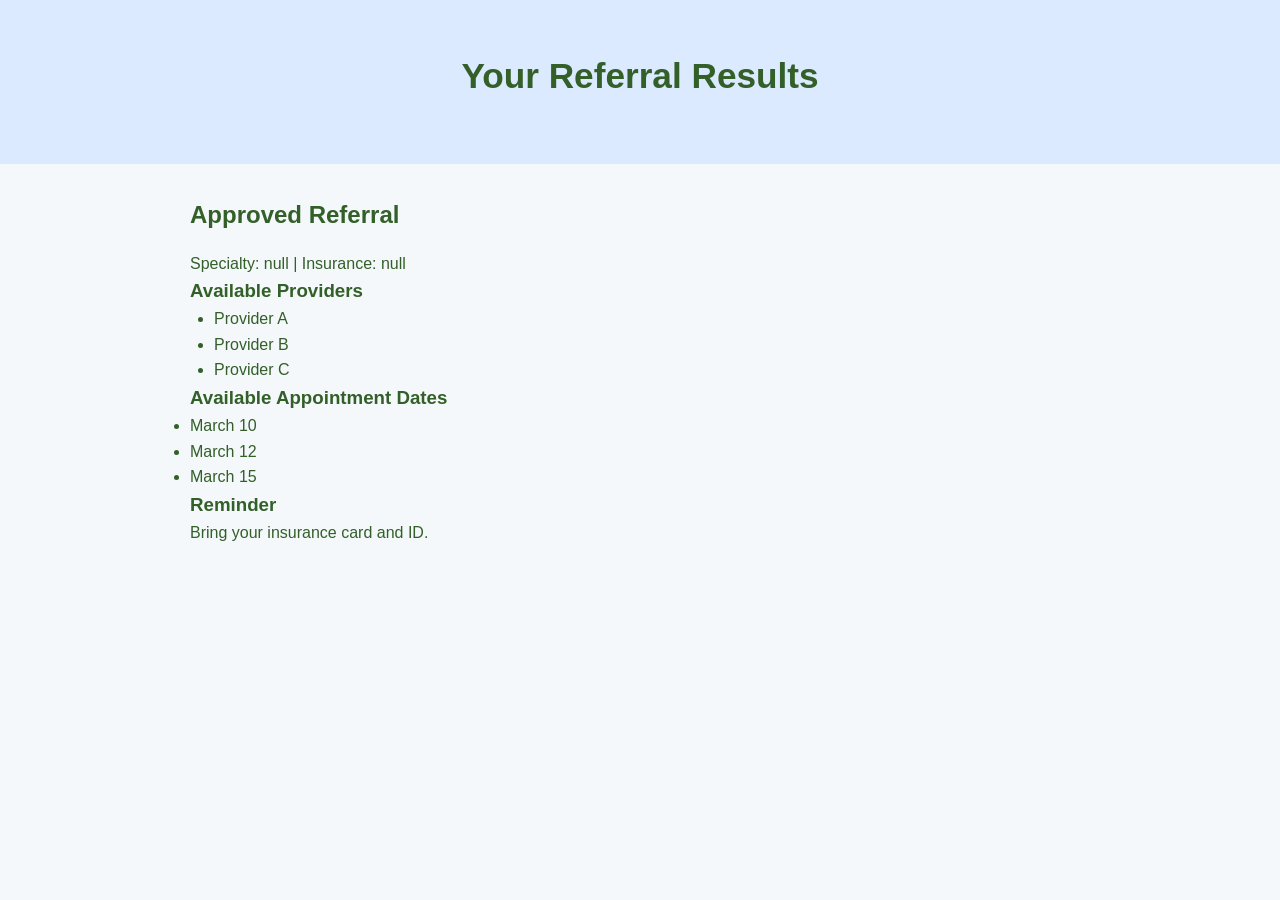
==== results.html @ 18dce6dc "Add multi-page referral flow with insurance selection introduces insurance selection, localStorage-b" ====
<!DOCTYPE html>
<html lang="en">
<head>
  <meta charset="UTF-8" />
  <title>Referral Results</title>
  <link rel="stylesheet" href="css/styles.css" />
</head>
<body>

<header class="hero">
  <div class="container">
    <h1>Your Referral Results</h1>
  </div>
</header>

<main>
  <section class="result-section">
    <div class="container">
      <h2>Approved Referral</h2>
      <p id="resultInfo"></p>

      <h3>Available Providers</h3>
      <ul id="providerList"></ul>

      <h3>Available Appointment Dates</h3>
      <ul id="dateList"></ul>

      <h3>Reminder</h3>
      <p>Bring your insurance card and ID.</p>
    </div>
  </section>
</main>

<script src="js/results.js"></script>
</body>
</html>
---- css/styles.css ----
* {
    margin: 0;
    padding: 0;
    box-sizing: border-box;
  }

  body {
    font-family: Arial, sans-serif;
    line-height: 1.6;
    background-color: #f4f8fb;
    color: #335f29;
  }

  .container {
    width: 90%;
    max-width: 900px;
    margin: 0 auto;
  }

  .hero {
    background-color: #dbeafe;
    padding: 3rem 0;
    text-align: center;
  }
  
  .hero h1 {
    font-size: 2.2rem;
    margin-bottom: 0.75rem;
  }
  
  .hero p {
    max-width: 600px;
    margin: 0 auto;
  }

  .form-section,
.result-section,
.providers-section,
.reminder-section {
  padding: 2rem 0;
}

.form-section h2,
.result-section h2,
.providers-section h2,
.reminder-section h2 {
  margin-bottom: 1rem;
}

label,
select,
button {
  display: block;
  width: 100%;
  margin-top: 0.75rem;
}

select,
button {
  padding: 0.8rem;
  font-size: 1rem;
}

button {
    background-color: #28e862;
    color: white;
    border: none;
    cursor: pointer;
    border-radius: 8px;
    margin-top: 1rem;
  }
  
  button:hover {
    background-color: #1bb74a;
  }

  .result-card {
    background-color: white;
    padding: 1.25rem;
    border-radius: 12px;
    box-shadow: 0 4px 10px rgba(14, 104, 25, 0.08);
  }

  #providerList {
    list-style: disc;
    padding-left: 1.5rem;
  }

  footer {
    text-align: center;
    padding: 1.5rem 0;
    background-color: #e5e7eb;
    margin-top: 2rem;
  }
  
  .hidden {
    display: none;
  }
  .tagline {
    margin-top: 0.5rem;
    font-size: 1rem;
    color: #374151;
  }
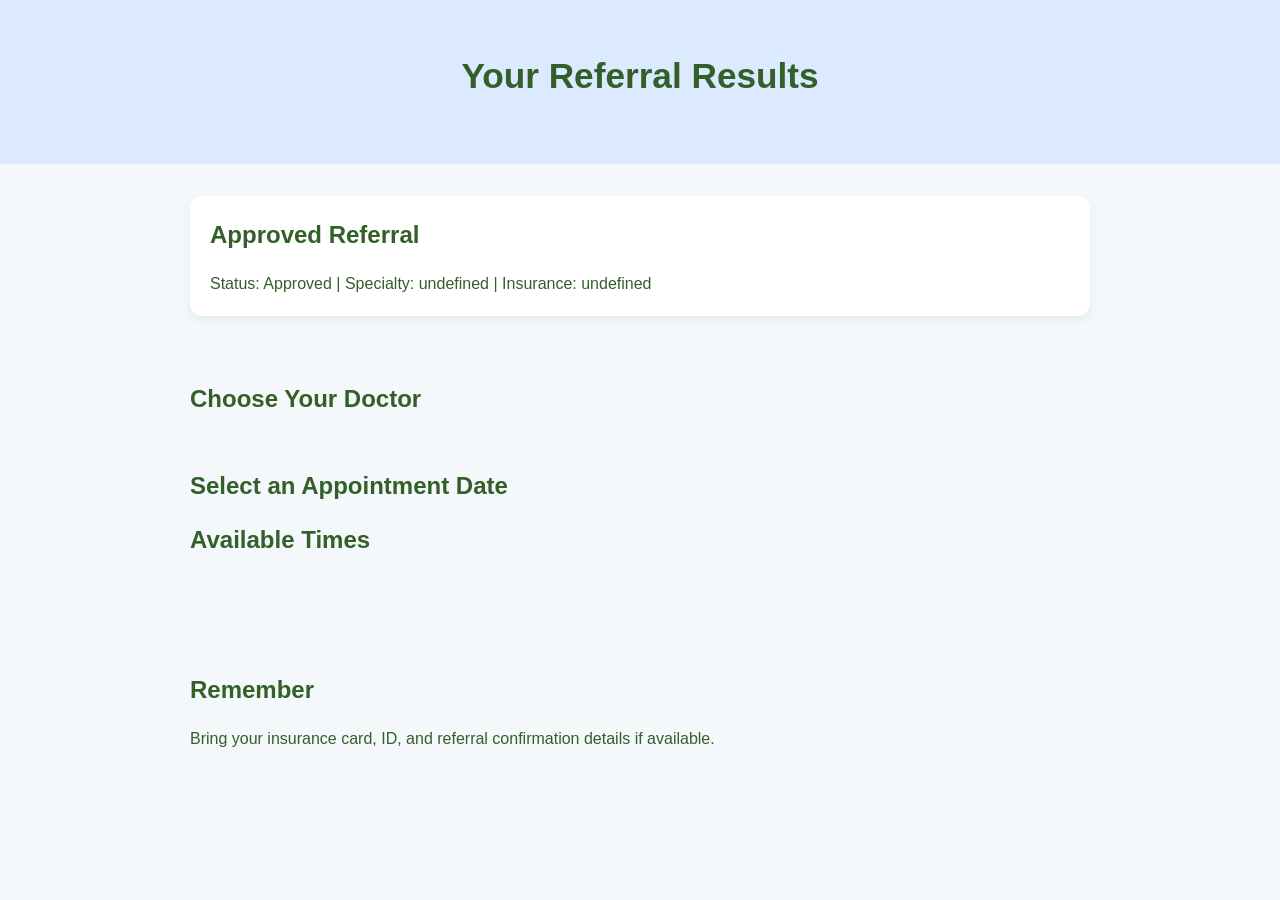
==== commit f3f66b17: "Build interactive appointment booking flow with doctor selection Adds doctor selection by location, " ====
--- a/results.html
+++ b/results.html
@@ -16,21 +16,66 @@
 <main>
   <section class="result-section">
     <div class="container">
-      <h2>Approved Referral</h2>
-      <p id="resultInfo"></p>
+      <div class="result-card">
+        <h2>Approved Referral</h2>
+        <p id="resultInfo"></p>
+      </div>
+    </div>
+  </section>
 
-      <h3>Available Providers</h3>
-      <ul id="providerList"></ul>
+  <section class="providers-section">
+    <div class="container">
+      <h2>Choose Your Doctor</h2>
+      <div id="providerList" class="provider-options"></div>
+    </div>
+  </section>
 
-      <h3>Available Appointment Dates</h3>
-      <ul id="dateList"></ul>
+  <section class="calendar-section">
+    <div class="container">
+      <h2>Select an Appointment Date</h2>
+      <div id="calendarGrid" class="calendar-grid"></div>
+    </div>
+  </section>
 
-      <h3>Reminder</h3>
-      <p>Bring your insurance card and ID.</p>
+  <section class="times-section">
+    <div class="container">
+      <h2>Available Times</h2>
+      <div id="timeSlots" class="time-slots"></div>
+    </div>
+  </section>
+
+  <section class="booking-section">
+    <div class="container">
+      <button id="bookAppointmentBtn" class="hidden">Book the Appointment</button>
+    </div>
+  </section>
+
+  <section class="reminder-section">
+    <div class="container">
+      <h2>Remember</h2>
+      <p>Bring your insurance card, ID, and referral confirmation details if available.</p>
     </div>
   </section>
 </main>
 
+<div id="bookingModal" class="modal hidden">
+  <div class="modal-content">
+    <button id="closeModalBtn" class="close-modal-btn">×</button>
+    <h2>Appointment Confirmed</h2>
+    <p>Thank you for confirming your first appointment with your specialist doctor. Below are your appointment details:</p>
+
+    <p><strong>Specialty:</strong> <span id="modalSpecialty"></span></p>
+    <p><strong>Doctor:</strong> <span id="modalDoctor"></span></p>
+    <p><strong>Date:</strong> <span id="modalDate"></span></p>
+    <p><strong>Time:</strong> <span id="modalTime"></span></p>
+
+    <h3>Remember</h3>
+    <p>Bring your insurance card, ID, and referral confirmation details if available.</p>
+
+    <p class="see-you-soon">See you soon.</p>
+  </div>
+</div>
+
 <script src="js/results.js"></script>
 </body>
 </html>
--- a/css/styles.css
+++ b/css/styles.css
@@ -101,3 +101,179 @@
     font-size: 1rem;
     color: #374151;
   }
+  .calendar-grid {
+    display: grid;
+    grid-template-columns: repeat(auto-fit, minmax(120px, 1fr));
+    gap: 1rem;
+    margin-top: 1rem;
+  }
+  
+  .calendar-date {
+    background-color: #22c55e;
+    color: white;
+    border: none;
+    padding: 1rem;
+    border-radius: 10px;
+    cursor: pointer;
+  }
+  
+  .calendar-date:hover {
+    background-color: #16a34a;
+  }
+  
+  .time-slots {
+    display: flex;
+    flex-wrap: wrap;
+    gap: 1rem;
+    margin-top: 1rem;
+  }
+  
+  .time-slot {
+    background-color: #dbeafe;
+    color: #1f2937;
+    border: none;
+    padding: 0.8rem 1rem;
+    border-radius: 8px;
+    cursor: pointer;
+  }
+  
+  .time-slot:hover {
+    background-color: #bfdbfe;
+  }
+  
+  .booking-section {
+    padding: 2rem 0;
+  }
+  
+  #bookingConfirmation {
+    margin-top: 1rem;
+    font-weight: bold;
+  }
+  .selected-option {
+    outline: 3px solid #1d4ed8;
+    transform: scale(1.02);
+  }
+  
+  .modal {
+    position: fixed;
+    top: 0;
+    left: 0;
+    width: 100%;
+    height: 100%;
+    background-color: rgba(0, 0, 0, 0.55);
+    display: flex;
+    justify-content: center;
+    align-items: center;
+    padding: 1rem;
+    z-index: 1000;
+  }
+  
+  .modal-content {
+    background-color: white;
+    width: 100%;
+    max-width: 520px;
+    border-radius: 16px;
+    padding: 2rem;
+    position: relative;
+    box-shadow: 0 10px 30px rgba(0, 0, 0, 0.15);
+  }
+  
+  .close-modal-btn {
+    position: absolute;
+    top: 1rem;
+    right: 1rem;
+    background: transparent;
+    color: #1f2937;
+    font-size: 1.5rem;
+    border: none;
+    cursor: pointer;
+    width: auto;
+    margin-top: 0;
+    padding: 0.25rem 0.5rem;
+  }
+  
+  .close-modal-btn:hover {
+    color: #dc2626;
+    background: transparent;
+  }
+  .modal.hidden {
+    display: none;
+  }
+  
+  .see-you-soon {
+    margin-top: 1.5rem;
+    font-weight: bold;
+    text-align: center;
+  }
+  
+  @media (max-width: 768px) {
+    .hero h1 {
+      font-size: 1.8rem;
+    }
+  
+    .hero p,
+    .tagline {
+      font-size: 0.95rem;
+    }
+  
+    .calendar-grid {
+      grid-template-columns: 1fr;
+    }
+  
+    .time-slots {
+      flex-direction: column;
+    }
+  
+    .modal-content {
+      padding: 1.5rem;
+    }
+  
+    button,
+    select {
+      font-size: 1rem;
+    }
+  }
+  .provider-options {
+    display: grid;
+    gap: 1rem;
+    margin-top: 1rem;
+  }
+  
+  .provider-card {
+    background-color: white;
+    color: #1f2937;
+    border: 2px solid #d1d5db;
+    border-radius: 12px;
+    padding: 1rem;
+    text-align: left;
+    cursor: pointer;
+    transition: 0.2s ease;
+  }
+  
+  .provider-card:hover {
+    border-color: #22c55e;
+    box-shadow: 0 4px 12px rgba(0, 0, 0, 0.08);
+  }
+  
+  .provider-card strong {
+    display: block;
+    margin-bottom: 0.35rem;
+    font-size: 1rem;
+  }
+  
+  .provider-card span {
+    display: block;
+    font-size: 0.95rem;
+    color: #4b5563;
+  }
+  
+  .disabled-section {
+    opacity: 0.55;
+    pointer-events: auto;
+  }
+  
+  @media (max-width: 768px) {
+    .provider-options {
+      grid-template-columns: 1fr;
+    }
+  }
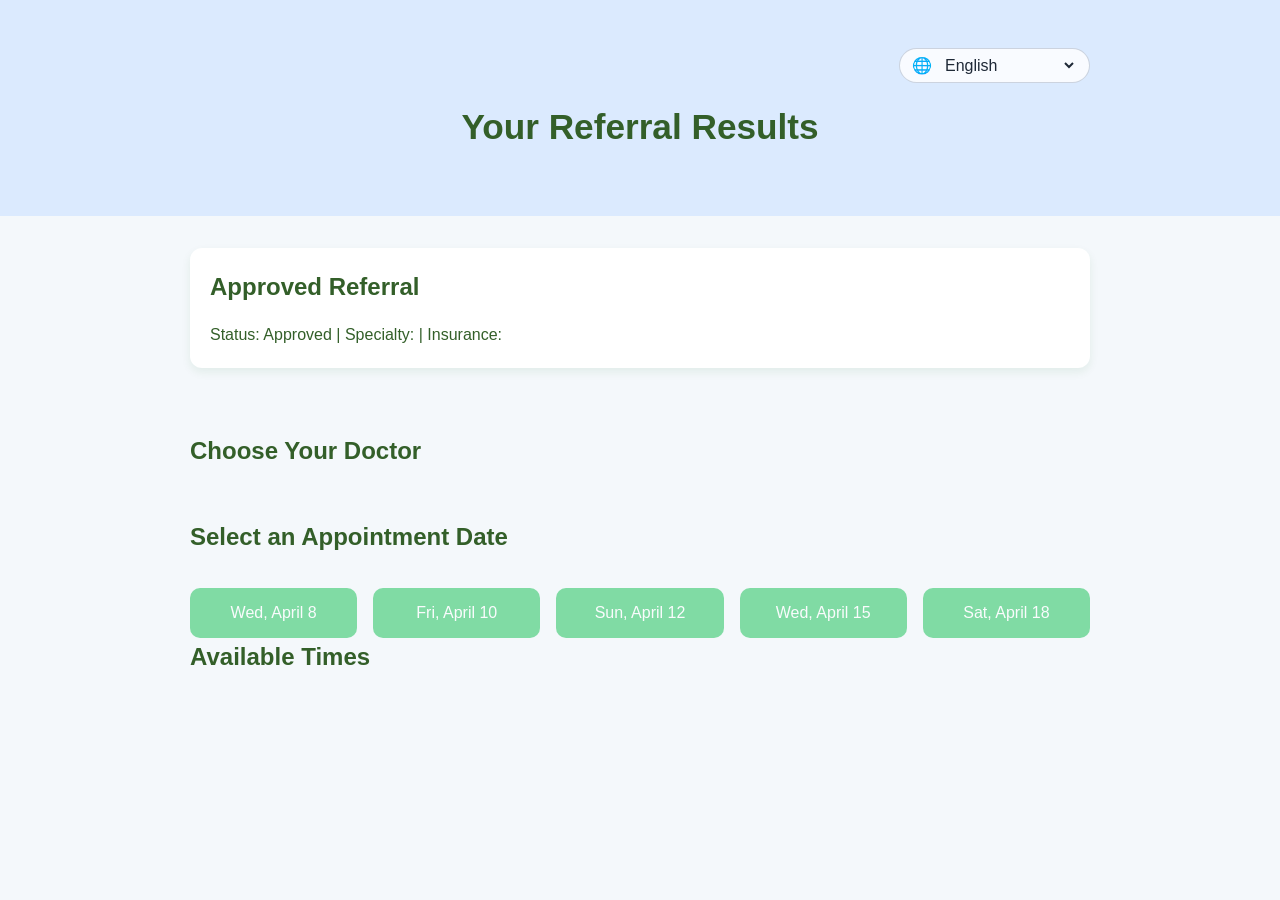
==== commit 49253faf: "add multilingual lenguage selector and translation flow cpmplete multilingual UI flow with language " ====
--- a/results.html
+++ b/results.html
@@ -2,14 +2,30 @@
 <html lang="en">
 <head>
   <meta charset="UTF-8" />
-  <title>Referral Results</title>
+  <title data-i18n="resultsPageTitle">Referral Results</title>
   <link rel="stylesheet" href="css/styles.css" />
 </head>
 <body>
 
 <header class="hero">
   <div class="container">
-    <h1>Your Referral Results</h1>
+    <div class="language-picker">
+      <label for="languageSelect" class="sr-only" data-i18n="chooseLanguage">Choose language</label>
+      <div class="language-select-control">
+        <span class="language-icon" aria-hidden="true">🌐</span>
+        <select
+          id="languageSelect"
+          name="language"
+          aria-label="Choose language"
+          data-i18n-aria-label="chooseLanguage"
+        >
+          <option value="en">English</option>
+          <option value="es">Español</option>
+          <option value="zh">中文</option>
+        </select>
+      </div>
+    </div>
+    <h1 data-i18n="resultsHeroTitle">Your Referral Results</h1>
   </div>
 </header>
 
@@ -17,7 +33,7 @@
   <section class="result-section">
     <div class="container">
       <div class="result-card">
-        <h2>Approved Referral</h2>
+        <h2 data-i18n="approvedReferral">Approved Referral</h2>
         <p id="resultInfo"></p>
       </div>
     </div>
@@ -25,57 +41,52 @@
 
   <section class="providers-section">
     <div class="container">
-      <h2>Choose Your Doctor</h2>
+      <h2 data-i18n="chooseDoctor">Choose Your Doctor</h2>
       <div id="providerList" class="provider-options"></div>
     </div>
   </section>
 
   <section class="calendar-section">
     <div class="container">
-      <h2>Select an Appointment Date</h2>
+      <h2 data-i18n="selectDate">Select an Appointment Date</h2>
       <div id="calendarGrid" class="calendar-grid"></div>
     </div>
   </section>
 
   <section class="times-section">
     <div class="container">
-      <h2>Available Times</h2>
+      <h2 data-i18n="availableTimes">Available Times</h2>
       <div id="timeSlots" class="time-slots"></div>
     </div>
   </section>
 
   <section class="booking-section">
     <div class="container">
-      <button id="bookAppointmentBtn" class="hidden">Book the Appointment</button>
+      <button id="bookAppointmentBtn" class="hidden" data-i18n="bookAppointment">Book the Appointment</button>
     </div>
   </section>
 
-  <section class="reminder-section">
-    <div class="container">
-      <h2>Remember</h2>
-      <p>Bring your insurance card, ID, and referral confirmation details if available.</p>
-    </div>
-  </section>
 </main>
 
 <div id="bookingModal" class="modal hidden">
   <div class="modal-content">
     <button id="closeModalBtn" class="close-modal-btn">×</button>
-    <h2>Appointment Confirmed</h2>
-    <p>Thank you for confirming your first appointment with your specialist doctor. Below are your appointment details:</p>
+    <h2 data-i18n="appointmentConfirmed">Appointment Confirmed</h2>
+    <p data-i18n="modalThankYou">Thank you for confirming your first appointment with your specialist doctor. Below are your appointment details:</p>
 
-    <p><strong>Specialty:</strong> <span id="modalSpecialty"></span></p>
-    <p><strong>Doctor:</strong> <span id="modalDoctor"></span></p>
-    <p><strong>Date:</strong> <span id="modalDate"></span></p>
-    <p><strong>Time:</strong> <span id="modalTime"></span></p>
+    <p><strong data-i18n="specialty">Specialty:</strong> <span id="modalSpecialty"></span></p>
+    <p><strong data-i18n="doctor">Doctor:</strong> <span id="modalDoctor"></span></p>
+    <p><strong data-i18n="date">Date:</strong> <span id="modalDate"></span></p>
+    <p><strong data-i18n="time">Time:</strong> <span id="modalTime"></span></p>
 
-    <h3>Remember</h3>
-    <p>Bring your insurance card, ID, and referral confirmation details if available.</p>
+    <h3 data-i18n="remember">Remember</h3>
+    <p data-i18n="reminderText">Bring your insurance card, ID, and referral confirmation details if available.</p>
 
-    <p class="see-you-soon">See you soon.</p>
+    <p class="see-you-soon" data-i18n="seeYouSoon">See you soon.</p>
   </div>
 </div>
 
+<script src="js/translation.js"></script>
 <script src="js/results.js"></script>
 </body>
-</html>+</html>
--- a/css/styles.css
+++ b/css/styles.css
@@ -31,6 +31,49 @@
   .hero p {
     max-width: 600px;
     margin: 0 auto;
+  }
+
+  .language-picker {
+    display: flex;
+    justify-content: flex-end;
+    margin-bottom: 1rem;
+  }
+
+  .language-select-control {
+    display: inline-flex;
+    align-items: center;
+    gap: 0.55rem;
+    padding: 0.45rem 0.75rem;
+    background-color: rgba(255, 255, 255, 0.82);
+    border: 1px solid rgba(148, 163, 184, 0.45);
+    border-radius: 999px;
+  }
+
+  .language-icon {
+    font-size: 1rem;
+    line-height: 1;
+  }
+
+  .language-select-control select {
+    width: auto;
+    min-width: 8.5rem;
+    margin-top: 0;
+    padding: 0;
+    border: none;
+    background: transparent;
+    color: #1f2937;
+  }
+
+  .sr-only {
+    position: absolute;
+    width: 1px;
+    height: 1px;
+    padding: 0;
+    margin: -1px;
+    overflow: hidden;
+    clip: rect(0, 0, 0, 0);
+    white-space: nowrap;
+    border: 0;
   }
 
   .form-section,
@@ -232,6 +275,10 @@
     select {
       font-size: 1rem;
     }
+
+    .language-picker {
+      justify-content: center;
+    }
   }
   .provider-options {
     display: grid;
@@ -276,4 +323,4 @@
     .provider-options {
       grid-template-columns: 1fr;
     }
-  }+  }
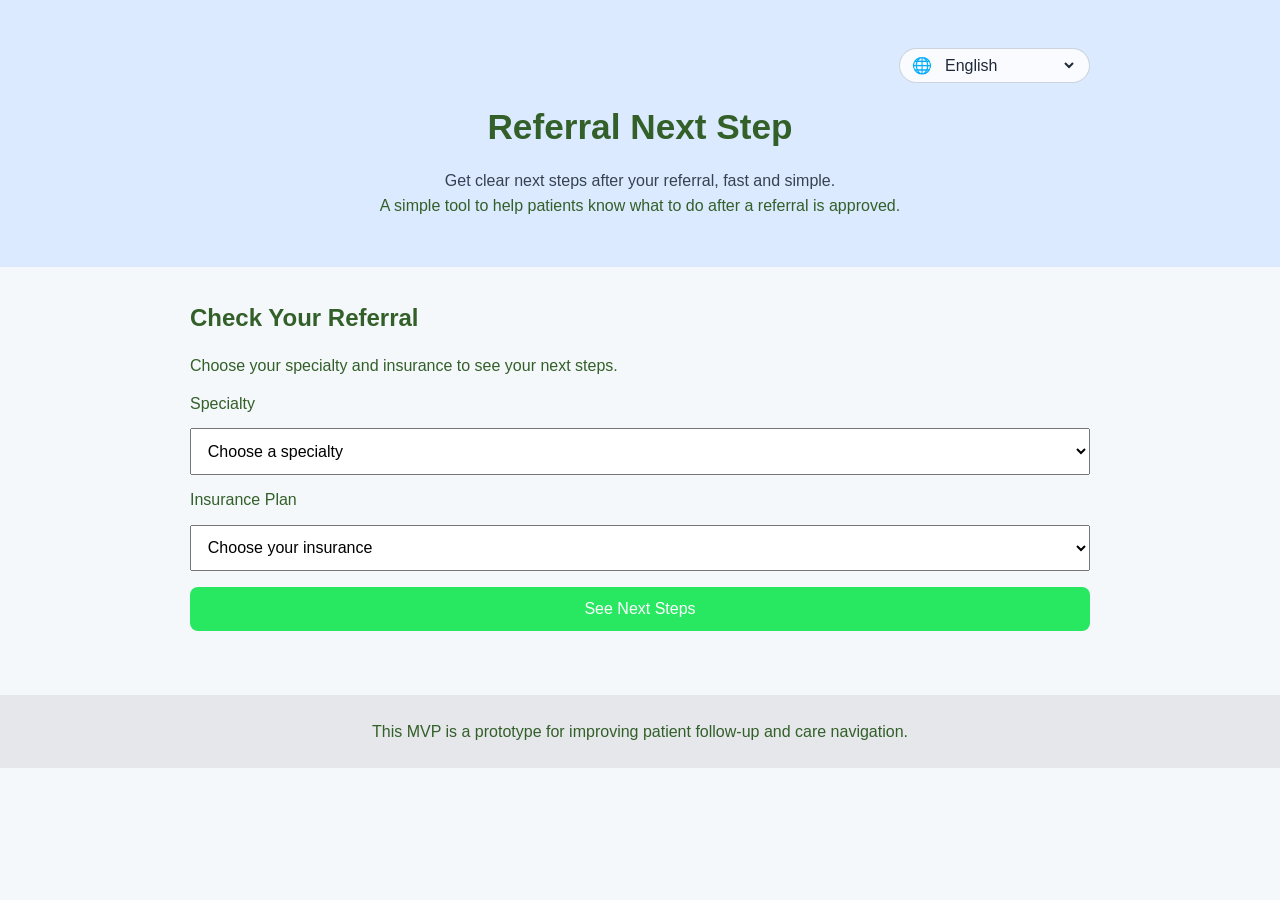
==== commit 2caf2c9f: "Refactor MVP code for readability and consistency Clean up JS, HTML, and CSS without changing MVP be" ====
--- a/results.html
+++ b/results.html
@@ -2,6 +2,7 @@
 <html lang="en">
 <head>
   <meta charset="UTF-8" />
+  <meta name="viewport" content="width=device-width, initial-scale=1.0" />
   <title data-i18n="resultsPageTitle">Referral Results</title>
   <link rel="stylesheet" href="css/styles.css" />
 </head>
@@ -33,7 +34,7 @@
   <section class="result-section">
     <div class="container">
       <div class="result-card">
-        <h2 data-i18n="approvedReferral">Approved Referral</h2>
+        <h2 data-i18n="approvedReferral">Referral Approved</h2>
         <p id="resultInfo"></p>
       </div>
     </div>
@@ -41,28 +42,28 @@
 
   <section class="providers-section">
     <div class="container">
-      <h2 data-i18n="chooseDoctor">Choose Your Doctor</h2>
+      <h2 data-i18n="chooseDoctor">Choose a Doctor</h2>
       <div id="providerList" class="provider-options"></div>
     </div>
   </section>
 
   <section class="calendar-section">
     <div class="container">
-      <h2 data-i18n="selectDate">Select an Appointment Date</h2>
+      <h2 data-i18n="selectDate">Choose an Appointment Date</h2>
       <div id="calendarGrid" class="calendar-grid"></div>
     </div>
   </section>
 
   <section class="times-section">
     <div class="container">
-      <h2 data-i18n="availableTimes">Available Times</h2>
+      <h2 data-i18n="availableTimes">Choose a Time</h2>
       <div id="timeSlots" class="time-slots"></div>
     </div>
   </section>
 
   <section class="booking-section">
     <div class="container">
-      <button id="bookAppointmentBtn" class="hidden" data-i18n="bookAppointment">Book the Appointment</button>
+      <button id="bookAppointmentBtn" class="hidden" data-i18n="bookAppointment">Book Appointment</button>
     </div>
   </section>
 
@@ -72,7 +73,7 @@
   <div class="modal-content">
     <button id="closeModalBtn" class="close-modal-btn">×</button>
     <h2 data-i18n="appointmentConfirmed">Appointment Confirmed</h2>
-    <p data-i18n="modalThankYou">Thank you for confirming your first appointment with your specialist doctor. Below are your appointment details:</p>
+    <p data-i18n="modalThankYou">Your appointment is confirmed. Here are the details:</p>
 
     <p><strong data-i18n="specialty">Specialty:</strong> <span id="modalSpecialty"></span></p>
     <p><strong data-i18n="doctor">Doctor:</strong> <span id="modalDoctor"></span></p>
@@ -80,7 +81,7 @@
     <p><strong data-i18n="time">Time:</strong> <span id="modalTime"></span></p>
 
     <h3 data-i18n="remember">Remember</h3>
-    <p data-i18n="reminderText">Bring your insurance card, ID, and referral confirmation details if available.</p>
+    <p data-i18n="reminderText">Bring your insurance card, photo ID, and referral details if you have them.</p>
 
     <p class="see-you-soon" data-i18n="seeYouSoon">See you soon.</p>
   </div>
--- a/css/styles.css
+++ b/css/styles.css
@@ -1,94 +1,120 @@
 * {
-    margin: 0;
-    padding: 0;
-    box-sizing: border-box;
-  }
-
-  body {
-    font-family: Arial, sans-serif;
-    line-height: 1.6;
-    background-color: #f4f8fb;
-    color: #335f29;
-  }
-
-  .container {
-    width: 90%;
-    max-width: 900px;
-    margin: 0 auto;
-  }
-
-  .hero {
-    background-color: #dbeafe;
-    padding: 3rem 0;
-    text-align: center;
-  }
-  
-  .hero h1 {
-    font-size: 2.2rem;
-    margin-bottom: 0.75rem;
-  }
-  
-  .hero p {
-    max-width: 600px;
-    margin: 0 auto;
-  }
-
-  .language-picker {
-    display: flex;
-    justify-content: flex-end;
-    margin-bottom: 1rem;
-  }
-
-  .language-select-control {
-    display: inline-flex;
-    align-items: center;
-    gap: 0.55rem;
-    padding: 0.45rem 0.75rem;
-    background-color: rgba(255, 255, 255, 0.82);
-    border: 1px solid rgba(148, 163, 184, 0.45);
-    border-radius: 999px;
-  }
-
-  .language-icon {
-    font-size: 1rem;
-    line-height: 1;
-  }
-
-  .language-select-control select {
-    width: auto;
-    min-width: 8.5rem;
-    margin-top: 0;
-    padding: 0;
-    border: none;
-    background: transparent;
-    color: #1f2937;
-  }
-
-  .sr-only {
-    position: absolute;
-    width: 1px;
-    height: 1px;
-    padding: 0;
-    margin: -1px;
-    overflow: hidden;
-    clip: rect(0, 0, 0, 0);
-    white-space: nowrap;
-    border: 0;
-  }
-
-  .form-section,
+  margin: 0;
+  padding: 0;
+  box-sizing: border-box;
+}
+
+body {
+  font-family: Arial, sans-serif;
+  line-height: 1.6;
+  background-color: #f4f8fb;
+  color: #335f29;
+}
+
+.container {
+  width: 90%;
+  max-width: 900px;
+  margin: 0 auto;
+}
+
+.hidden {
+  display: none;
+}
+
+.sr-only {
+  position: absolute;
+  width: 1px;
+  height: 1px;
+  padding: 0;
+  margin: -1px;
+  overflow: hidden;
+  clip: rect(0, 0, 0, 0);
+  white-space: nowrap;
+  border: 0;
+}
+
+/* Hero */
+
+.hero {
+  padding: 3rem 0;
+  text-align: center;
+  background-color: #dbeafe;
+}
+
+.hero h1 {
+  font-size: 2.2rem;
+  margin-bottom: 0.75rem;
+}
+
+.hero p {
+  max-width: 600px;
+  margin: 0 auto;
+}
+
+.tagline {
+  margin-top: 0.5rem;
+  font-size: 1rem;
+  color: #374151;
+}
+
+.language-picker {
+  display: flex;
+  justify-content: flex-end;
+  margin-bottom: 1rem;
+}
+
+.language-select-control {
+  display: inline-flex;
+  align-items: center;
+  gap: 0.55rem;
+  padding: 0.45rem 0.75rem;
+  background-color: rgba(255, 255, 255, 0.82);
+  border: 1px solid rgba(148, 163, 184, 0.45);
+  border-radius: 999px;
+}
+
+.language-icon {
+  font-size: 1rem;
+  line-height: 1;
+}
+
+.language-select-control select {
+  width: auto;
+  min-width: 8.5rem;
+  margin-top: 0;
+  padding: 0;
+  color: #1f2937;
+  background: transparent;
+  border: none;
+}
+
+/* Layout Sections */
+
+.form-section,
 .result-section,
 .providers-section,
-.reminder-section {
+.calendar-section,
+.times-section,
+.booking-section {
   padding: 2rem 0;
 }
 
 .form-section h2,
 .result-section h2,
 .providers-section h2,
-.reminder-section h2 {
+.calendar-section h2,
+.times-section h2 {
   margin-bottom: 1rem;
 }
+
+footer {
+  margin-top: 2rem;
+  padding: 1.5rem 0;
+  text-align: center;
+  background-color: #e5e7eb;
+}
+
+/* Form Controls */
 
 label,
 select,
@@ -105,222 +131,195 @@
 }
 
 button {
-    background-color: #28e862;
-    color: white;
-    border: none;
-    cursor: pointer;
-    border-radius: 8px;
-    margin-top: 1rem;
-  }
-  
-  button:hover {
-    background-color: #1bb74a;
-  }
-
-  .result-card {
-    background-color: white;
-    padding: 1.25rem;
-    border-radius: 12px;
-    box-shadow: 0 4px 10px rgba(14, 104, 25, 0.08);
-  }
-
-  #providerList {
-    list-style: disc;
-    padding-left: 1.5rem;
-  }
-
-  footer {
-    text-align: center;
-    padding: 1.5rem 0;
-    background-color: #e5e7eb;
-    margin-top: 2rem;
-  }
-  
-  .hidden {
-    display: none;
-  }
+  margin-top: 1rem;
+  color: white;
+  cursor: pointer;
+  background-color: #28e862;
+  border: none;
+  border-radius: 8px;
+}
+
+button:hover {
+  background-color: #1bb74a;
+}
+
+.selected-option {
+  outline: 3px solid #1d4ed8;
+  transform: scale(1.02);
+}
+
+.disabled-section {
+  opacity: 0.55;
+  pointer-events: auto;
+}
+
+/* Results Content */
+
+.result-card {
+  padding: 1.25rem;
+  background-color: white;
+  border-radius: 12px;
+  box-shadow: 0 4px 10px rgba(14, 104, 25, 0.08);
+}
+
+.provider-options {
+  display: grid;
+  gap: 1rem;
+  margin-top: 1rem;
+}
+
+.provider-card {
+  padding: 1rem;
+  text-align: left;
+  color: #1f2937;
+  cursor: pointer;
+  background-color: white;
+  border: 2px solid #d1d5db;
+  border-radius: 12px;
+  transition: 0.2s ease;
+}
+
+.provider-card:hover {
+  border-color: #22c55e;
+  box-shadow: 0 4px 12px rgba(0, 0, 0, 0.08);
+}
+
+.provider-card strong {
+  display: block;
+  margin-bottom: 0.35rem;
+  font-size: 1rem;
+}
+
+.provider-card span {
+  display: block;
+  font-size: 0.95rem;
+  color: #4b5563;
+}
+
+.calendar-grid {
+  display: grid;
+  grid-template-columns: repeat(auto-fit, minmax(120px, 1fr));
+  gap: 1rem;
+  margin-top: 1rem;
+}
+
+.calendar-date {
+  padding: 1rem;
+  color: white;
+  cursor: pointer;
+  background-color: #22c55e;
+  border: none;
+  border-radius: 10px;
+}
+
+.calendar-date:hover {
+  background-color: #16a34a;
+}
+
+.time-slots {
+  display: flex;
+  flex-wrap: wrap;
+  gap: 1rem;
+  margin-top: 1rem;
+}
+
+.time-slot {
+  padding: 0.8rem 1rem;
+  color: #1f2937;
+  cursor: pointer;
+  background-color: #dbeafe;
+  border: none;
+  border-radius: 8px;
+}
+
+.time-slot:hover {
+  background-color: #bfdbfe;
+}
+
+/* Modal */
+
+.modal {
+  position: fixed;
+  top: 0;
+  left: 0;
+  z-index: 1000;
+  display: flex;
+  justify-content: center;
+  align-items: center;
+  width: 100%;
+  height: 100%;
+  padding: 1rem;
+  background-color: rgba(0, 0, 0, 0.55);
+}
+
+.modal.hidden {
+  display: none;
+}
+
+.modal-content {
+  position: relative;
+  width: 100%;
+  max-width: 520px;
+  padding: 2rem;
+  background-color: white;
+  border-radius: 16px;
+  box-shadow: 0 10px 30px rgba(0, 0, 0, 0.15);
+}
+
+.close-modal-btn {
+  position: absolute;
+  top: 1rem;
+  right: 1rem;
+  width: auto;
+  margin-top: 0;
+  padding: 0.25rem 0.5rem;
+  font-size: 1.5rem;
+  color: #1f2937;
+  background: transparent;
+}
+
+.close-modal-btn:hover {
+  color: #dc2626;
+  background: transparent;
+}
+
+.see-you-soon {
+  margin-top: 1.5rem;
+  font-weight: bold;
+  text-align: center;
+}
+
+/* Responsive */
+
+@media (max-width: 768px) {
+  .hero h1 {
+    font-size: 1.8rem;
+  }
+
+  .hero p,
   .tagline {
-    margin-top: 0.5rem;
+    font-size: 0.95rem;
+  }
+
+  .language-picker {
+    justify-content: center;
+  }
+
+  .calendar-grid,
+  .provider-options {
+    grid-template-columns: 1fr;
+  }
+
+  .time-slots {
+    flex-direction: column;
+  }
+
+  .modal-content {
+    padding: 1.5rem;
+  }
+
+  button,
+  select {
     font-size: 1rem;
-    color: #374151;
-  }
-  .calendar-grid {
-    display: grid;
-    grid-template-columns: repeat(auto-fit, minmax(120px, 1fr));
-    gap: 1rem;
-    margin-top: 1rem;
-  }
-  
-  .calendar-date {
-    background-color: #22c55e;
-    color: white;
-    border: none;
-    padding: 1rem;
-    border-radius: 10px;
-    cursor: pointer;
-  }
-  
-  .calendar-date:hover {
-    background-color: #16a34a;
-  }
-  
-  .time-slots {
-    display: flex;
-    flex-wrap: wrap;
-    gap: 1rem;
-    margin-top: 1rem;
-  }
-  
-  .time-slot {
-    background-color: #dbeafe;
-    color: #1f2937;
-    border: none;
-    padding: 0.8rem 1rem;
-    border-radius: 8px;
-    cursor: pointer;
-  }
-  
-  .time-slot:hover {
-    background-color: #bfdbfe;
-  }
-  
-  .booking-section {
-    padding: 2rem 0;
-  }
-  
-  #bookingConfirmation {
-    margin-top: 1rem;
-    font-weight: bold;
-  }
-  .selected-option {
-    outline: 3px solid #1d4ed8;
-    transform: scale(1.02);
-  }
-  
-  .modal {
-    position: fixed;
-    top: 0;
-    left: 0;
-    width: 100%;
-    height: 100%;
-    background-color: rgba(0, 0, 0, 0.55);
-    display: flex;
-    justify-content: center;
-    align-items: center;
-    padding: 1rem;
-    z-index: 1000;
-  }
-  
-  .modal-content {
-    background-color: white;
-    width: 100%;
-    max-width: 520px;
-    border-radius: 16px;
-    padding: 2rem;
-    position: relative;
-    box-shadow: 0 10px 30px rgba(0, 0, 0, 0.15);
-  }
-  
-  .close-modal-btn {
-    position: absolute;
-    top: 1rem;
-    right: 1rem;
-    background: transparent;
-    color: #1f2937;
-    font-size: 1.5rem;
-    border: none;
-    cursor: pointer;
-    width: auto;
-    margin-top: 0;
-    padding: 0.25rem 0.5rem;
-  }
-  
-  .close-modal-btn:hover {
-    color: #dc2626;
-    background: transparent;
-  }
-  .modal.hidden {
-    display: none;
-  }
-  
-  .see-you-soon {
-    margin-top: 1.5rem;
-    font-weight: bold;
-    text-align: center;
-  }
-  
-  @media (max-width: 768px) {
-    .hero h1 {
-      font-size: 1.8rem;
-    }
-  
-    .hero p,
-    .tagline {
-      font-size: 0.95rem;
-    }
-  
-    .calendar-grid {
-      grid-template-columns: 1fr;
-    }
-  
-    .time-slots {
-      flex-direction: column;
-    }
-  
-    .modal-content {
-      padding: 1.5rem;
-    }
-  
-    button,
-    select {
-      font-size: 1rem;
-    }
-
-    .language-picker {
-      justify-content: center;
-    }
-  }
-  .provider-options {
-    display: grid;
-    gap: 1rem;
-    margin-top: 1rem;
-  }
-  
-  .provider-card {
-    background-color: white;
-    color: #1f2937;
-    border: 2px solid #d1d5db;
-    border-radius: 12px;
-    padding: 1rem;
-    text-align: left;
-    cursor: pointer;
-    transition: 0.2s ease;
-  }
-  
-  .provider-card:hover {
-    border-color: #22c55e;
-    box-shadow: 0 4px 12px rgba(0, 0, 0, 0.08);
-  }
-  
-  .provider-card strong {
-    display: block;
-    margin-bottom: 0.35rem;
-    font-size: 1rem;
-  }
-  
-  .provider-card span {
-    display: block;
-    font-size: 0.95rem;
-    color: #4b5563;
-  }
-  
-  .disabled-section {
-    opacity: 0.55;
-    pointer-events: auto;
-  }
-  
-  @media (max-width: 768px) {
-    .provider-options {
-      grid-template-columns: 1fr;
-    }
-  }
+  }
+}
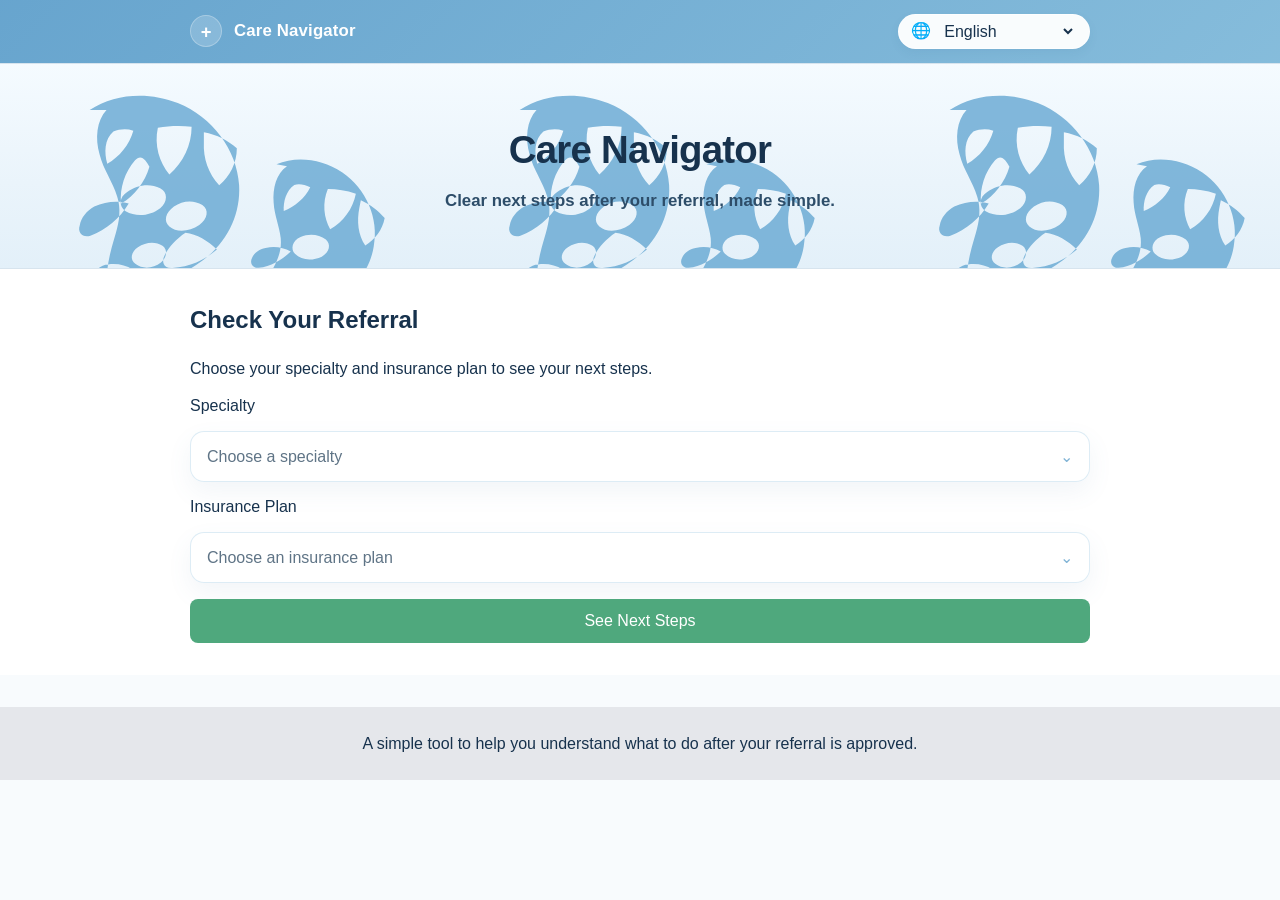
==== commit 92102594: "Polish UX and Visual design Improve header, hero texture, and visual polish"" ====
--- a/results.html
+++ b/results.html
@@ -3,13 +3,16 @@
 <head>
   <meta charset="UTF-8" />
   <meta name="viewport" content="width=device-width, initial-scale=1.0" />
-  <title data-i18n="resultsPageTitle">Referral Results</title>
+  <title data-i18n="resultsPageTitle">Your Next Steps</title>
   <link rel="stylesheet" href="css/styles.css" />
 </head>
 <body>
-
-<header class="hero">
-  <div class="container">
+<header class="top-bar">
+  <div class="container top-bar-content">
+    <a href="index.html" class="brand-area">
+      <span class="brand-mark">+</span>
+      <span class="brand-text">Care Navigator</span>
+    </a>
     <div class="language-picker">
       <label for="languageSelect" class="sr-only" data-i18n="chooseLanguage">Choose language</label>
       <div class="language-select-control">
@@ -26,7 +29,12 @@
         </select>
       </div>
     </div>
-    <h1 data-i18n="resultsHeroTitle">Your Referral Results</h1>
+  </div>
+</header>
+
+<header class="hero">
+  <div class="container">
+    <h1 data-i18n="resultsHeroTitle">Care Navigator</h1>
   </div>
 </header>
 
@@ -34,7 +42,7 @@
   <section class="result-section">
     <div class="container">
       <div class="result-card">
-        <h2 data-i18n="approvedReferral">Referral Approved</h2>
+        <h2 data-i18n="approvedReferral">Your referral is approved</h2>
         <p id="resultInfo"></p>
       </div>
     </div>
@@ -69,11 +77,17 @@
 
 </main>
 
+<footer>
+  <div class="container">
+    <p data-i18n="footerText">A simple tool to help you understand what to do after your referral is approved.</p>
+  </div>
+</footer>
+
 <div id="bookingModal" class="modal hidden">
   <div class="modal-content">
     <button id="closeModalBtn" class="close-modal-btn">×</button>
     <h2 data-i18n="appointmentConfirmed">Appointment Confirmed</h2>
-    <p data-i18n="modalThankYou">Your appointment is confirmed. Here are the details:</p>
+    <p data-i18n="modalThankYou">Your appointment is confirmed. Here are your appointment details:</p>
 
     <p><strong data-i18n="specialty">Specialty:</strong> <span id="modalSpecialty"></span></p>
     <p><strong data-i18n="doctor">Doctor:</strong> <span id="modalDoctor"></span></p>
--- a/css/styles.css
+++ b/css/styles.css
@@ -1,3 +1,28 @@
+:root {
+  --color-page-background: #f8fbfd;
+  --color-surface: #ffffff;
+  --color-surface-muted: #f1f6fb;
+  --color-hero-background: #eaf4fb;
+  --color-border-soft: #d7e4ee;
+  --color-border-strong: #b8cddd;
+  --color-text-primary: #17324d;
+  --color-text-secondary: #4d6478;
+  --color-text-muted: #5f7486;
+  --color-blue-soft: #dcecf8;
+  --color-blue-medium: #7fb3d5;
+  --color-blue-hover: #cfe3f2;
+  --color-green-primary: #4fa87d;
+  --color-green-hover: #438f6b;
+  --color-green-soft: #e6f4ec;
+  --color-topbar-start-rgb: 94, 159, 203;
+  --color-topbar-end-rgb: 126, 184, 217;
+  --color-focus: #2f6fa3;
+  --color-overlay: rgba(22, 41, 58, 0.35);
+  --shadow-card: 0 6px 18px rgba(46, 88, 120, 0.08);
+  --shadow-hover: 0 6px 16px rgba(46, 88, 120, 0.12);
+  --top-bar-opacity: 0.96;
+}
+
 * {
   margin: 0;
   padding: 0;
@@ -7,8 +32,8 @@
 body {
   font-family: Arial, sans-serif;
   line-height: 1.6;
-  background-color: #f4f8fb;
-  color: #335f29;
+  background-color: var(--color-page-background);
+  color: var(--color-text-primary);
 }
 
 .container {
@@ -35,15 +60,103 @@
 
 /* Hero */
 
+.top-bar {
+  position: sticky;
+  top: 0;
+  z-index: 100;
+  padding: 0.85rem 0;
+  background:
+    linear-gradient(
+      135deg,
+      rgba(var(--color-topbar-start-rgb), var(--top-bar-opacity)) 0%,
+      rgba(var(--color-topbar-end-rgb), var(--top-bar-opacity)) 100%
+    );
+  border-bottom: 1px solid var(--color-border-soft);
+  backdrop-filter: blur(10px);
+  transition:
+    background-color 0.25s ease,
+    box-shadow 0.25s ease;
+}
+
+.top-bar.scrolled {
+  box-shadow: 0 4px 14px rgba(46, 88, 120, 0.08);
+}
+
+.top-bar-content {
+  display: flex;
+  justify-content: space-between;
+  align-items: center;
+  gap: 1.25rem;
+}
+
+.brand-area {
+  display: inline-flex;
+  align-items: center;
+  gap: 0.75rem;
+  text-decoration: none;
+}
+
+.brand-mark {
+  display: inline-flex;
+  align-items: center;
+  justify-content: center;
+  width: 2rem;
+  height: 2rem;
+  font-size: 1.15rem;
+  font-weight: 700;
+  color: #ffffff;
+  background-color: rgba(255, 255, 255, 0.18);
+  border: 1px solid rgba(255, 255, 255, 0.28);
+  border-radius: 999px;
+}
+
+.brand-text {
+  font-size: 1.05rem;
+  font-weight: 700;
+  letter-spacing: 0.01em;
+  color: #ffffff;
+}
+
+.brand-area:focus-visible {
+  outline: 3px solid rgba(255, 255, 255, 0.9);
+  outline-offset: 4px;
+  border-radius: 999px;
+}
+
 .hero {
-  padding: 3rem 0;
+  position: relative;
+  padding: 4rem 0 3.25rem;
   text-align: center;
-  background-color: #dbeafe;
+  background:
+    linear-gradient(180deg, #f5fbff 0%, #eaf4fb 58%, #e3f0f9 100%);
+  border-bottom: 1px solid var(--color-border-soft);
+  overflow: hidden;
+  isolation: isolate;
+}
+
+.hero::before {
+  content: "";
+  position: absolute;
+  inset: 0;
+  background-image: url("data:image/svg+xml,%3Csvg xmlns='http://www.w3.org/2000/svg' width='560' height='420' viewBox='0 0 560 420'%3E%3Cg fill='%2365a7d2' fill-rule='evenodd'%3E%3Cpath d='M123 60c33-22 78-24 115-9 45 18 77 61 80 107 2 35-13 69-40 92-20 17-44 27-62 46-17 18-28 41-34 66-18-15-31-39-35-64-5-27 3-53 10-77 5-17 7-32 2-48-6-20-18-35-23-55-6-21-4-44 9-58zm31 28c-12 10-12 28-8 42 16-9 29-25 34-43-9-3-18-2-26 1zm58-5c-5 23 2 45 15 61 18-15 29-38 29-62-15-2-30-1-44 1zm60 19c-1 21 6 41 20 56 14-11 23-29 23-48-11-10-26-18-43-21zm-90 24c-13 15-20 36-18 56 18-10 31-28 37-48-5-9-11-17-19-8zm-10 41c12-9 29-12 43-5 10 5 10 18 0 26-13 10-31 12-45 4-9-6-9-18 2-25zm61 19c11-8 26-9 37-2 9 6 7 18-4 26-13 9-30 10-39 2-8-7-5-18 6-26zm-47 53c10-7 23-8 32-2 7 5 6 15-2 22-10 8-24 9-33 2-8-6-6-16 3-22zm-57-53c15-7 31-8 45-4-12 20-29 34-50 42-10 3-17-4-14-13 2-11 9-19 19-25zm119 34c15 2 29 10 41 22-16 14-36 23-58 24-11 1-15-8-10-17 6-11 15-21 27-29zm-108 43c14-4 28-2 39 5-12 16-28 28-47 33-10 2-16-6-13-15 4-10 11-18 21-23z'/%3E%3Cpath transform='rotate(11 410 238)' d='M347 141c24-16 57-18 86-6 35 15 59 50 59 87 1 28-11 54-31 72-16 14-34 22-47 36-12 14-21 33-25 52-15-12-25-30-28-50-3-21 3-40 8-58 4-13 6-25 2-39-5-16-14-28-18-44-5-18-4-38 8-50zm28 22c-9 9-10 24-7 36 13-8 24-22 28-37-8-2-15-2-21 1zm44-3c-4 19 2 38 13 51 15-13 24-32 24-52-13-2-25-1-37 1zm45 16c0 18 5 35 17 47 11-10 18-24 18-40-10-8-22-14-35-17zm-68 52c10-7 23-8 33-3 8 5 8 15-1 23-11 8-25 10-35 3-7-5-7-16 3-23zm19 46c9-7 21-7 29-1 6 5 5 14-2 20-9 7-21 8-29 2-7-5-5-15 2-21zm-61-23c11-5 22-5 33-2-10 14-22 24-37 29-8 2-13-4-11-11 2-7 7-13 15-16z'/%3E%3C/g%3E%3C/svg%3E");
+  background-repeat: repeat;
+  background-size: 430px 322px;
+  background-position: center top;
+  opacity: 0.80;
+  pointer-events: none;
+  z-index: 0;
+}
+
+.hero > .container {
+  position: relative;
+  z-index: 1;
 }
 
 .hero h1 {
-  font-size: 2.2rem;
-  margin-bottom: 0.75rem;
+  font-size: 2.4rem;
+  line-height: 1.15;
+  letter-spacing: -0.02em;
+  margin-bottom: 0.9rem;
 }
 
 .hero p {
@@ -52,30 +165,34 @@
 }
 
 .tagline {
-  margin-top: 0.5rem;
-  font-size: 1rem;
-  color: #374151;
+  margin-top: 0.35rem;
+  font-size: 1.05rem;
+  font-weight: 600;
+  line-height: 1.8;
+  color: #2d4d69;
 }
 
 .language-picker {
   display: flex;
   justify-content: flex-end;
-  margin-bottom: 1rem;
+  margin-left: auto;
 }
 
 .language-select-control {
   display: inline-flex;
   align-items: center;
   gap: 0.55rem;
-  padding: 0.45rem 0.75rem;
-  background-color: rgba(255, 255, 255, 0.82);
-  border: 1px solid rgba(148, 163, 184, 0.45);
+  padding: 0.45rem 0.8rem;
+  background-color: rgba(255, 255, 255, 0.96);
+  border: 1px solid rgba(255, 255, 255, 0.72);
   border-radius: 999px;
+  box-shadow: 0 4px 10px rgba(34, 89, 126, 0.08);
 }
 
 .language-icon {
   font-size: 1rem;
   line-height: 1;
+  color: var(--color-text-secondary);
 }
 
 .language-select-control select {
@@ -83,7 +200,7 @@
   min-width: 8.5rem;
   margin-top: 0;
   padding: 0;
-  color: #1f2937;
+  color: var(--color-text-primary);
   background: transparent;
   border: none;
 }
@@ -99,6 +216,42 @@
   padding: 2rem 0;
 }
 
+.form-section,
+.providers-section,
+.times-section {
+  background-color: var(--color-surface);
+}
+
+.times-section {
+  position: relative;
+  overflow: hidden;
+  isolation: isolate;
+}
+
+.times-section::before {
+  content: "";
+  position: absolute;
+  inset: 0;
+  background-image: url("data:image/svg+xml,%3Csvg xmlns='http://www.w3.org/2000/svg' width='560' height='420' viewBox='0 0 560 420'%3E%3Cg fill='%2365a7d2' fill-rule='evenodd'%3E%3Cpath d='M123 60c33-22 78-24 115-9 45 18 77 61 80 107 2 35-13 69-40 92-20 17-44 27-62 46-17 18-28 41-34 66-18-15-31-39-35-64-5-27 3-53 10-77 5-17 7-32 2-48-6-20-18-35-23-55-6-21-4-44 9-58zm31 28c-12 10-12 28-8 42 16-9 29-25 34-43-9-3-18-2-26 1zm58-5c-5 23 2 45 15 61 18-15 29-38 29-62-15-2-30-1-44 1zm60 19c-1 21 6 41 20 56 14-11 23-29 23-48-11-10-26-18-43-21zm-90 24c-13 15-20 36-18 56 18-10 31-28 37-48-5-9-11-17-19-8zm-10 41c12-9 29-12 43-5 10 5 10 18 0 26-13 10-31 12-45 4-9-6-9-18 2-25zm61 19c11-8 26-9 37-2 9 6 7 18-4 26-13 9-30 10-39 2-8-7-5-18 6-26zm-47 53c10-7 23-8 32-2 7 5 6 15-2 22-10 8-24 9-33 2-8-6-6-16 3-22zm-57-53c15-7 31-8 45-4-12 20-29 34-50 42-10 3-17-4-14-13 2-11 9-19 19-25zm119 34c15 2 29 10 41 22-16 14-36 23-58 24-11 1-15-8-10-17 6-11 15-21 27-29zm-108 43c14-4 28-2 39 5-12 16-28 28-47 33-10 2-16-6-13-15 4-10 11-18 21-23z'/%3E%3Cpath transform='rotate(11 410 238)' d='M347 141c24-16 57-18 86-6 35 15 59 50 59 87 1 28-11 54-31 72-16 14-34 22-47 36-12 14-21 33-25 52-15-12-25-30-28-50-3-21 3-40 8-58 4-13 6-25 2-39-5-16-14-28-18-44-5-18-4-38 8-50zm28 22c-9 9-10 24-7 36 13-8 24-22 28-37-8-2-15-2-21 1zm44-3c-4 19 2 38 13 51 15-13 24-32 24-52-13-2-25-1-37 1zm45 16c0 18 5 35 17 47 11-10 18-24 18-40-10-8-22-14-35-17zm-68 52c10-7 23-8 33-3 8 5 8 15-1 23-11 8-25 10-35 3-7-5-7-16 3-23zm19 46c9-7 21-7 29-1 6 5 5 14-2 20-9 7-21 8-29 2-7-5-5-15 2-21zm-61-23c11-5 22-5 33-2-10 14-22 24-37 29-8 2-13-4-11-11 2-7 7-13 15-16z'/%3E%3C/g%3E%3C/svg%3E");
+  background-repeat: repeat;
+  background-size: 520px 390px;
+  background-position: center top;
+  opacity: 0.09;
+  pointer-events: none;
+  z-index: 0;
+}
+
+.times-section > .container {
+  position: relative;
+  z-index: 1;
+}
+
+.result-section,
+.calendar-section,
+.booking-section {
+  background-color: var(--color-surface-muted);
+}
+
 .form-section h2,
 .result-section h2,
 .providers-section h2,
@@ -134,17 +287,182 @@
   margin-top: 1rem;
   color: white;
   cursor: pointer;
-  background-color: #28e862;
+  background-color: var(--color-green-primary);
   border: none;
   border-radius: 8px;
 }
 
 button:hover {
-  background-color: #1bb74a;
+  background-color: var(--color-green-hover);
+}
+
+.form-field {
+  margin-top: 0.75rem;
+}
+
+.field-label {
+  margin-top: 0;
+}
+
+.custom-dropdown {
+  position: relative;
+}
+
+.dropdown-trigger {
+  display: flex;
+  align-items: center;
+  justify-content: space-between;
+  gap: 1rem;
+  margin-top: 0.75rem;
+  padding: 0.95rem 1rem;
+  color: var(--color-text-primary);
+  text-align: left;
+  background: rgba(255, 255, 255, 0.9);
+  border: 1px solid rgba(101, 167, 210, 0.22);
+  border-radius: 14px;
+  box-shadow: 0 10px 24px rgba(91, 132, 160, 0.08);
+  backdrop-filter: blur(10px);
+  transition:
+    border-color 0.25s ease,
+    box-shadow 0.25s ease,
+    transform 0.25s ease,
+    background-color 0.25s ease;
+}
+
+.dropdown-trigger:hover {
+  background: rgba(255, 255, 255, 0.96);
+  border-color: rgba(101, 167, 210, 0.36);
+  box-shadow: 0 14px 30px rgba(91, 132, 160, 0.12);
+  transform: translateY(-1px);
+}
+
+.dropdown-trigger:focus-visible {
+  outline: 3px solid rgba(96, 165, 120, 0.24);
+  outline-offset: 3px;
+}
+
+.dropdown-trigger.is-placeholder {
+  color: var(--color-text-muted);
+}
+
+.dropdown-trigger-text {
+  flex: 1;
+  font-weight: 500;
+}
+
+.dropdown-trigger-icon {
+  flex-shrink: 0;
+  font-size: 1rem;
+  color: var(--color-blue-medium);
+  transition: transform 0.25s ease;
+}
+
+.custom-dropdown.open .dropdown-trigger {
+  background: rgba(255, 255, 255, 0.98);
+  border-color: rgba(101, 167, 210, 0.42);
+  box-shadow: 0 16px 34px rgba(91, 132, 160, 0.14);
+}
+
+.custom-dropdown.open .dropdown-trigger-icon {
+  transform: rotate(180deg);
+}
+
+.dropdown-panel {
+  position: absolute;
+  top: calc(100% + 0.65rem);
+  left: 0;
+  right: 0;
+  z-index: 20;
+  padding: 0.5rem;
+  background: rgba(255, 255, 255, 0.76);
+  border: 1px solid rgba(101, 167, 210, 0.2);
+  border-radius: 16px;
+  box-shadow: 0 20px 42px rgba(81, 118, 143, 0.16);
+  backdrop-filter: blur(16px);
+}
+
+.dropdown-option {
+  display: flex;
+  align-items: center;
+  width: 100%;
+  margin-top: 0;
+  padding: 0.85rem 0.95rem;
+  color: var(--color-text-primary);
+  text-align: left;
+  background: rgba(255, 255, 255, 0.62);
+  border: 1px solid transparent;
+  border-radius: 12px;
+  box-shadow: none;
+  transform: scale(1);
+  transition:
+    transform 0.25s ease,
+    background-color 0.25s ease,
+    border-color 0.25s ease,
+    box-shadow 0.25s ease;
+}
+
+.dropdown-option + .dropdown-option {
+  margin-top: 0.35rem;
+}
+
+.dropdown-option:hover,
+.dropdown-option:focus-visible {
+  background: rgba(255, 255, 255, 0.9);
+  border-color: rgba(101, 167, 210, 0.22);
+  box-shadow: 0 10px 20px rgba(91, 132, 160, 0.12);
+  transform: scale(1.015);
+}
+
+.dropdown-option:focus-visible {
+  outline: 3px solid rgba(96, 165, 120, 0.22);
+  outline-offset: 1px;
+}
+
+.dropdown-option.is-selected {
+  color: var(--color-text-primary);
+  background: rgba(227, 240, 249, 0.95);
+  border-color: rgba(101, 167, 210, 0.3);
+  box-shadow: 0 10px 20px rgba(91, 132, 160, 0.1);
+}
+
+.custom-dropdown input[type="hidden"] {
+  display: none;
+}
+
+#checkReferralBtn,
+#bookAppointmentBtn {
+  position: relative;
+  overflow: hidden;
+  isolation: isolate;
+}
+
+#checkReferralBtn::before,
+#bookAppointmentBtn::before {
+  content: "";
+  position: absolute;
+  inset: 0;
+  z-index: 0;
+  background-image: url("data:image/svg+xml,%3Csvg xmlns='http://www.w3.org/2000/svg' width='320' height='180' viewBox='0 0 320 180'%3E%3Cg fill='%23a8dbc0' fill-rule='evenodd'%3E%3Cpath d='M42 18c20-12 48-13 70-4 27 11 46 36 48 64 1 21-7 41-23 54-12 10-27 16-38 28-10 11-17 24-20 39-11-10-18-23-20-39-3-16 2-31 6-46 3-10 4-19 1-28-4-12-11-21-14-33-4-13-2-27 6-35zm20 17c-8 7-8 18-5 28 10-6 18-17 21-29-5-2-11-1-16 1zm35-3c-3 15 1 29 9 39 11-10 18-24 18-39-9-1-18-1-27 0zm36 12c-1 13 4 26 13 35 9-7 14-18 14-30-7-6-16-11-27-13zm-54 14c-8 10-12 22-11 35 11-7 19-18 23-31-3-5-7-10-12-4zm-7 26c8-5 18-7 27-3 6 3 6 11 0 16-8 6-20 7-28 2-6-4-6-11 1-15zm39 12c7-5 16-6 23-1 5 4 4 11-2 16-8 6-19 6-25 1-5-4-3-11 4-16zm-31 32c6-4 14-4 20-1 5 4 4 10-1 14-7 5-15 5-21 1-4-4-3-10 2-14z'/%3E%3Cpath transform='rotate(10 236 110)' d='M192 50c17-10 39-11 58-4 24 9 40 31 41 56 1 18-6 35-20 47-10 8-23 14-32 24-8 9-14 20-16 33-10-8-16-20-18-33-2-14 2-27 5-39 2-8 4-16 1-24-3-10-9-18-12-29-3-12-2-24 5-31zm19 14c-6 6-7 16-4 24 9-5 16-15 18-25-5-1-10-1-14 1zm30-2c-3 13 1 25 8 34 10-8 16-21 16-34-8-1-16 0-24 0zm31 10c0 11 4 22 11 29 7-6 12-15 12-25-6-5-14-9-23-11zm-47 35c7-5 16-5 23-2 6 4 5 11-1 16-7 5-17 6-24 2-5-4-4-11 2-16zm14 29c6-4 14-5 20-1 4 3 4 10-2 13-6 5-15 6-20 2-5-3-4-10 2-14z'/%3E%3C/g%3E%3C/svg%3E");
+  background-repeat: repeat;
+  background-size: 240px 135px;
+  background-position: center;
+  opacity: 0;
+  pointer-events: none;
+  transition: opacity 0.35s ease;
+}
+
+#checkReferralBtn:hover,
+#bookAppointmentBtn:hover {
+  background-color: var(--color-green-hover);
+}
+
+#checkReferralBtn:hover::before,
+#bookAppointmentBtn:hover::before {
+  opacity: 0.15;
 }
 
 .selected-option {
-  outline: 3px solid #1d4ed8;
+  outline: 3px solid var(--color-focus);
   transform: scale(1.02);
 }
 
@@ -157,9 +475,10 @@
 
 .result-card {
   padding: 1.25rem;
-  background-color: white;
+  background-color: var(--color-surface);
   border-radius: 12px;
-  box-shadow: 0 4px 10px rgba(14, 104, 25, 0.08);
+  border: 1px solid var(--color-border-soft);
+  box-shadow: var(--shadow-card);
 }
 
 .provider-options {
@@ -169,19 +488,51 @@
 }
 
 .provider-card {
+  position: relative;
+  overflow: hidden;
+  isolation: isolate;
   padding: 1rem;
   text-align: left;
-  color: #1f2937;
+  color: var(--color-text-primary);
   cursor: pointer;
-  background-color: white;
-  border: 2px solid #d1d5db;
+  background-color: var(--color-surface);
+  border: 2px solid var(--color-border-soft);
   border-radius: 12px;
-  transition: 0.2s ease;
+  transition:
+    background-color 0.2s ease,
+    border-color 0.2s ease,
+    box-shadow 0.2s ease,
+    color 0.2s ease;
+}
+
+.provider-card::before {
+  content: "";
+  position: absolute;
+  inset: 0;
+  z-index: 0;
+  background-image: url("data:image/svg+xml,%3Csvg xmlns='http://www.w3.org/2000/svg' width='320' height='180' viewBox='0 0 320 180'%3E%3Cg fill='%2399c6e3' fill-rule='evenodd'%3E%3Cpath d='M42 18c20-12 48-13 70-4 27 11 46 36 48 64 1 21-7 41-23 54-12 10-27 16-38 28-10 11-17 24-20 39-11-10-18-23-20-39-3-16 2-31 6-46 3-10 4-19 1-28-4-12-11-21-14-33-4-13-2-27 6-35zm20 17c-8 7-8 18-5 28 10-6 18-17 21-29-5-2-11-1-16 1zm35-3c-3 15 1 29 9 39 11-10 18-24 18-39-9-1-18-1-27 0zm36 12c-1 13 4 26 13 35 9-7 14-18 14-30-7-6-16-11-27-13zm-54 14c-8 10-12 22-11 35 11-7 19-18 23-31-3-5-7-10-12-4zm-7 26c8-5 18-7 27-3 6 3 6 11 0 16-8 6-20 7-28 2-6-4-6-11 1-15zm39 12c7-5 16-6 23-1 5 4 4 11-2 16-8 6-19 6-25 1-5-4-3-11 4-16zm-31 32c6-4 14-4 20-1 5 4 4 10-1 14-7 5-15 5-21 1-4-4-3-10 2-14z'/%3E%3Cpath transform='rotate(10 236 110)' d='M192 50c17-10 39-11 58-4 24 9 40 31 41 56 1 18-6 35-20 47-10 8-23 14-32 24-8 9-14 20-16 33-10-8-16-20-18-33-2-14 2-27 5-39 2-8 4-16 1-24-3-10-9-18-12-29-3-12-2-24 5-31zm19 14c-6 6-7 16-4 24 9-5 16-15 18-25-5-1-10-1-14 1zm30-2c-3 13 1 25 8 34 10-8 16-21 16-34-8-1-16 0-24 0zm31 10c0 11 4 22 11 29 7-6 12-15 12-25-6-5-14-9-23-11zm-47 35c7-5 16-5 23-2 6 4 5 11-1 16-7 5-17 6-24 2-5-4-4-11 2-16zm14 29c6-4 14-5 20-1 4 3 4 10-2 13-6 5-15 6-20 2-5-3-4-10 2-14z'/%3E%3C/g%3E%3C/svg%3E");
+  background-repeat: repeat;
+  background-size: 240px 135px;
+  background-position: center;
+  opacity: 0;
+  pointer-events: none;
+  transition: opacity 0.35s ease;
 }
 
 .provider-card:hover {
-  border-color: #22c55e;
-  box-shadow: 0 4px 12px rgba(0, 0, 0, 0.08);
+  color: #ffffff;
+  background-color: var(--color-blue-medium);
+  border-color: var(--color-blue-medium);
+  box-shadow: var(--shadow-hover);
+}
+
+.provider-card:hover::before {
+  opacity: 0.35;
+}
+
+.provider-card > * {
+  position: relative;
+  z-index: 1;
 }
 
 .provider-card strong {
@@ -193,7 +544,11 @@
 .provider-card span {
   display: block;
   font-size: 0.95rem;
-  color: #4b5563;
+  color: var(--color-text-muted);
+}
+
+.provider-card:hover span {
+  color: rgba(255, 255, 255, 0.92);
 }
 
 .calendar-grid {
@@ -205,15 +560,15 @@
 
 .calendar-date {
   padding: 1rem;
-  color: white;
+  color: var(--color-text-primary);
   cursor: pointer;
-  background-color: #22c55e;
-  border: none;
+  background-color: var(--color-blue-soft);
+  border: 1px solid var(--color-border-soft);
   border-radius: 10px;
 }
 
 .calendar-date:hover {
-  background-color: #16a34a;
+  background-color: var(--color-blue-hover);
 }
 
 .time-slots {
@@ -225,15 +580,15 @@
 
 .time-slot {
   padding: 0.8rem 1rem;
-  color: #1f2937;
+  color: var(--color-text-primary);
   cursor: pointer;
-  background-color: #dbeafe;
-  border: none;
+  background-color: var(--color-surface-muted);
+  border: 1px solid var(--color-border-soft);
   border-radius: 8px;
 }
 
 .time-slot:hover {
-  background-color: #bfdbfe;
+  background-color: var(--color-blue-hover);
 }
 
 /* Modal */
@@ -249,7 +604,7 @@
   width: 100%;
   height: 100%;
   padding: 1rem;
-  background-color: rgba(0, 0, 0, 0.55);
+  background-color: var(--color-overlay);
 }
 
 .modal.hidden {
@@ -261,9 +616,10 @@
   width: 100%;
   max-width: 520px;
   padding: 2rem;
-  background-color: white;
+  background-color: var(--color-surface);
   border-radius: 16px;
-  box-shadow: 0 10px 30px rgba(0, 0, 0, 0.15);
+  border: 1px solid var(--color-border-soft);
+  box-shadow: 0 10px 30px rgba(32, 67, 95, 0.14);
 }
 
 .close-modal-btn {
@@ -274,12 +630,12 @@
   margin-top: 0;
   padding: 0.25rem 0.5rem;
   font-size: 1.5rem;
-  color: #1f2937;
+  color: var(--color-text-primary);
   background: transparent;
 }
 
 .close-modal-btn:hover {
-  color: #dc2626;
+  color: var(--color-text-secondary);
   background: transparent;
 }
 
@@ -293,7 +649,7 @@
 
 @media (max-width: 768px) {
   .hero h1 {
-    font-size: 1.8rem;
+    font-size: 2rem;
   }
 
   .hero p,
@@ -301,8 +657,31 @@
     font-size: 0.95rem;
   }
 
+  .hero {
+    padding: 3.25rem 0 2.75rem;
+  }
+
   .language-picker {
+    width: 100%;
     justify-content: center;
+    margin-left: 0;
+  }
+
+  .top-bar-content {
+    flex-direction: column;
+    align-items: stretch;
+  }
+
+  .brand-area {
+    justify-content: center;
+  }
+
+  .brand-text {
+    text-align: center;
+  }
+
+  .language-select-control {
+    text-align: center;
   }
 
   .calendar-grid,
